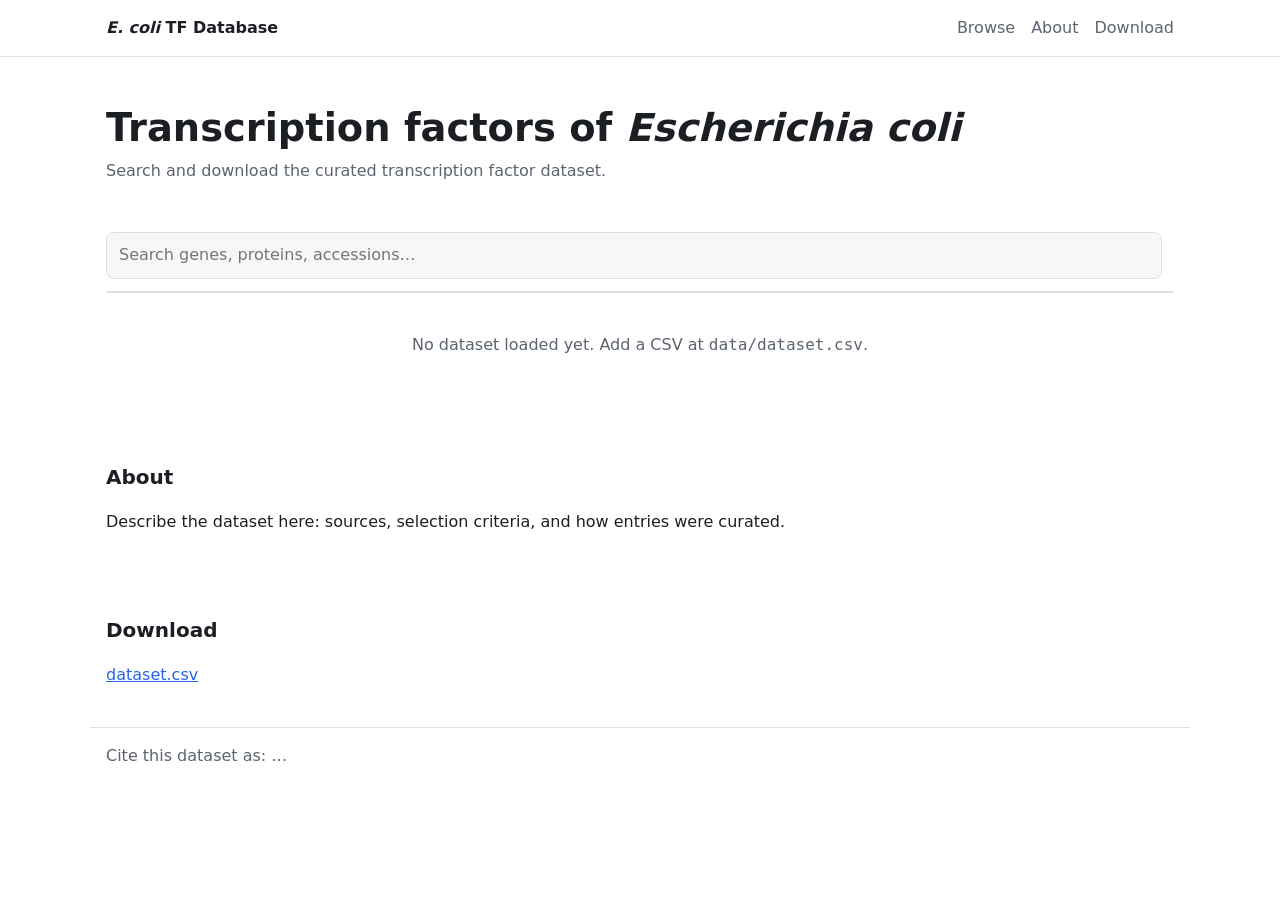
==== index.html @ 4fdb8283 "Making the github pages skeleton" ====
<!doctype html>
<html lang="en">
<head>
  <meta charset="utf-8">
  <meta name="viewport" content="width=device-width, initial-scale=1">
  <title>E. coli TF Database</title>
  <meta name="description" content="A browsable database of Escherichia coli transcription factors.">
  <link rel="stylesheet" href="assets/style.css">
</head>
<body>
  <header class="site-header">
    <div class="wrap">
      <a class="brand" href="./"><em>E. coli</em> TF Database</a>
      <nav>
        <a href="#browse">Browse</a>
        <a href="#about">About</a>
        <a href="#download">Download</a>
      </nav>
    </div>
  </header>

  <main class="wrap">
    <section class="hero">
      <h1>Transcription factors of <em>Escherichia coli</em></h1>
      <p>Search and download the curated transcription factor dataset.</p>
    </section>

    <section id="browse">
      <div class="toolbar">
        <input id="search" type="search" placeholder="Search genes, proteins, accessions…" aria-label="Search">
        <span id="count" class="muted"></span>
      </div>
      <div class="table-wrap">
        <table id="table">
          <thead></thead>
          <tbody></tbody>
        </table>
      </div>
      <p id="empty" class="empty" hidden>No dataset loaded yet. Add a CSV at <code>data/dataset.csv</code>.</p>
    </section>

    <section id="about">
      <h2>About</h2>
      <p>Describe the dataset here: sources, selection criteria, and how entries were curated.</p>
    </section>

    <section id="download">
      <h2>Download</h2>
      <p><a href="data/dataset.csv">dataset.csv</a></p>
    </section>
  </main>

  <footer class="wrap muted">
    <p>Cite this dataset as: …</p>
  </footer>

  <script src="assets/app.js"></script>
</body>
</html>
---- assets/style.css ----
:root {
  --bg: #ffffff;
  --surface: #f6f7f9;
  --text: #1b1f24;
  --muted: #5b6470;
  --border: #dde1e6;
  --accent: #2563eb;
}
@media (prefers-color-scheme: dark) {
  :root {
    --bg: #0f1216;
    --surface: #171b21;
    --text: #e6e8eb;
    --muted: #98a1ad;
    --border: #2a3039;
    --accent: #6ea0ff;
  }
}

* { box-sizing: border-box; }
body {
  margin: 0;
  background: var(--bg);
  color: var(--text);
  font: 16px/1.55 system-ui, -apple-system, "Segoe UI", sans-serif;
}
a { color: var(--accent); }
.wrap { max-width: 1100px; margin: 0 auto; padding: 0 16px; }
.muted { color: var(--muted); }

.site-header { border-bottom: 1px solid var(--border); }
.site-header .wrap { display: flex; align-items: center; justify-content: space-between; gap: 16px; height: 56px; }
.brand { font-weight: 600; color: var(--text); text-decoration: none; }
nav { display: flex; gap: 16px; }
nav a { color: var(--muted); text-decoration: none; }
nav a:hover { color: var(--text); }

.hero { padding: 48px 0 24px; }
.hero h1 { margin: 0 0 8px; font-size: clamp(1.6rem, 4vw, 2.4rem); line-height: 1.2; }
.hero p { margin: 0; color: var(--muted); }

section { padding: 24px 0; }
h2 { font-size: 1.25rem; }

.toolbar { display: flex; align-items: center; gap: 12px; margin-bottom: 12px; flex-wrap: wrap; }
#search {
  flex: 1 1 280px;
  padding: 10px 12px;
  font: inherit;
  color: var(--text);
  background: var(--surface);
  border: 1px solid var(--border);
  border-radius: 8px;
}

.table-wrap { overflow-x: auto; border: 1px solid var(--border); border-radius: 8px; }
table { width: 100%; border-collapse: collapse; font-size: 0.9rem; }
th, td { padding: 8px 12px; text-align: left; border-bottom: 1px solid var(--border); white-space: nowrap; }
th { position: sticky; top: 0; background: var(--surface); cursor: pointer; user-select: none; }
tbody tr:hover { background: var(--surface); }
.empty { padding: 24px; text-align: center; color: var(--muted); }

footer { padding: 32px 16px; border-top: 1px solid var(--border); margin-top: 32px; }
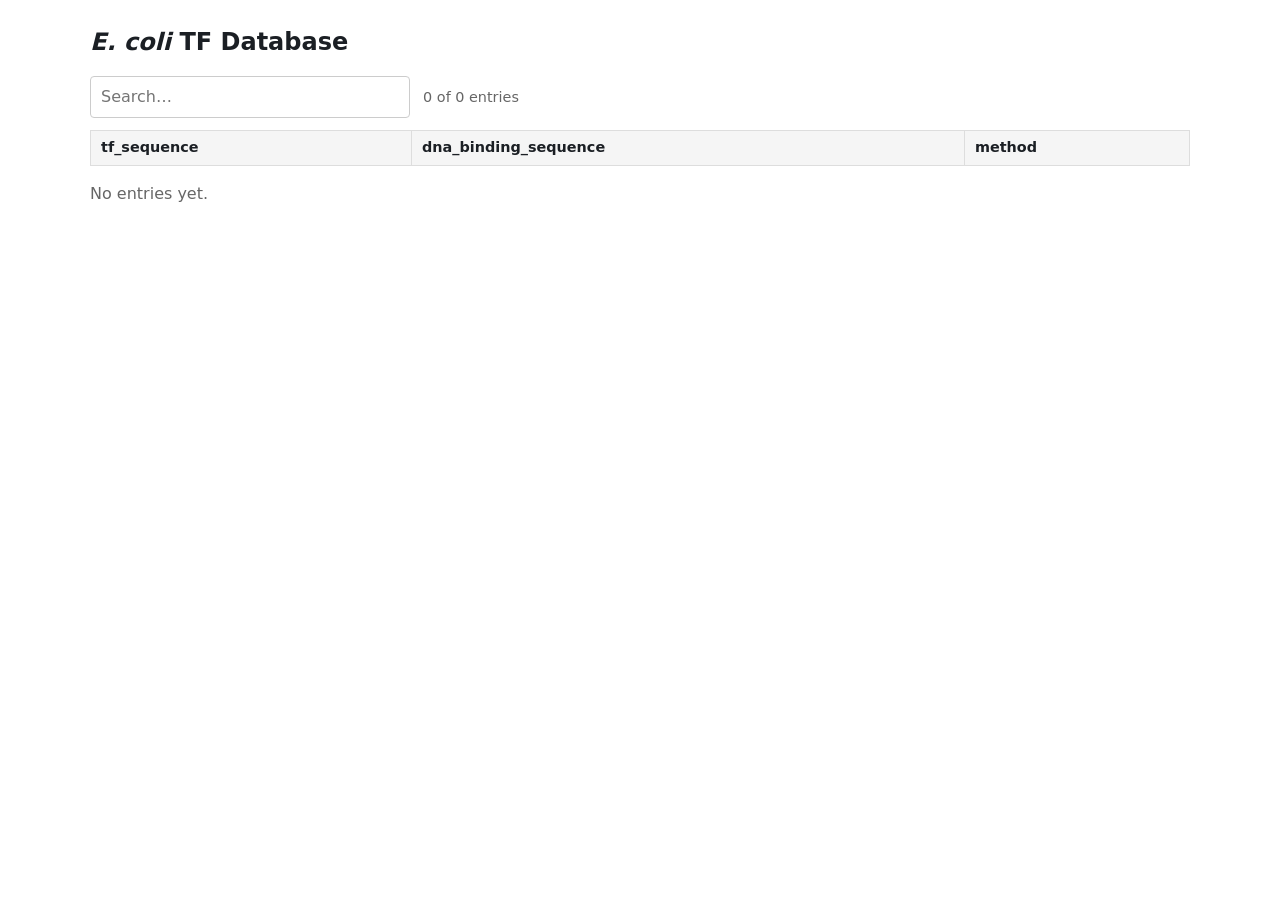
==== commit 612f2b0c: "Cleaning up, and making bare" ====
--- a/index.html
+++ b/index.html
@@ -4,56 +4,21 @@
   <meta charset="utf-8">
   <meta name="viewport" content="width=device-width, initial-scale=1">
   <title>E. coli TF Database</title>
-  <meta name="description" content="A browsable database of Escherichia coli transcription factors.">
   <link rel="stylesheet" href="assets/style.css">
 </head>
 <body>
-  <header class="site-header">
-    <div class="wrap">
-      <a class="brand" href="./"><em>E. coli</em> TF Database</a>
-      <nav>
-        <a href="#browse">Browse</a>
-        <a href="#about">About</a>
-        <a href="#download">Download</a>
-      </nav>
+  <main>
+    <h1><em>E. coli</em> TF Database</h1>
+    <input id="search" type="search" placeholder="Search…" aria-label="Search">
+    <span id="count"></span>
+    <div class="table-wrap">
+      <table id="table">
+        <thead></thead>
+        <tbody></tbody>
+      </table>
     </div>
-  </header>
-
-  <main class="wrap">
-    <section class="hero">
-      <h1>Transcription factors of <em>Escherichia coli</em></h1>
-      <p>Search and download the curated transcription factor dataset.</p>
-    </section>
-
-    <section id="browse">
-      <div class="toolbar">
-        <input id="search" type="search" placeholder="Search genes, proteins, accessions…" aria-label="Search">
-        <span id="count" class="muted"></span>
-      </div>
-      <div class="table-wrap">
-        <table id="table">
-          <thead></thead>
-          <tbody></tbody>
-        </table>
-      </div>
-      <p id="empty" class="empty" hidden>No dataset loaded yet. Add a CSV at <code>data/dataset.csv</code>.</p>
-    </section>
-
-    <section id="about">
-      <h2>About</h2>
-      <p>Describe the dataset here: sources, selection criteria, and how entries were curated.</p>
-    </section>
-
-    <section id="download">
-      <h2>Download</h2>
-      <p><a href="data/dataset.csv">dataset.csv</a></p>
-    </section>
+    <p id="empty" hidden>No entries yet.</p>
   </main>
-
-  <footer class="wrap muted">
-    <p>Cite this dataset as: …</p>
-  </footer>
-
   <script src="assets/app.js"></script>
 </body>
 </html>
--- a/assets/style.css
+++ b/assets/style.css
@@ -1,63 +1,17 @@
-:root {
-  --bg: #ffffff;
-  --surface: #f6f7f9;
-  --text: #1b1f24;
-  --muted: #5b6470;
-  --border: #dde1e6;
-  --accent: #2563eb;
-}
-@media (prefers-color-scheme: dark) {
-  :root {
-    --bg: #0f1216;
-    --surface: #171b21;
-    --text: #e6e8eb;
-    --muted: #98a1ad;
-    --border: #2a3039;
-    --accent: #6ea0ff;
-  }
-}
-
-* { box-sizing: border-box; }
 body {
   margin: 0;
-  background: var(--bg);
-  color: var(--text);
-  font: 16px/1.55 system-ui, -apple-system, "Segoe UI", sans-serif;
+  background: #fff;
+  color: #1b1f24;
+  font: 16px/1.5 system-ui, -apple-system, "Segoe UI", sans-serif;
 }
-a { color: var(--accent); }
-.wrap { max-width: 1100px; margin: 0 auto; padding: 0 16px; }
-.muted { color: var(--muted); }
+main { max-width: 1100px; margin: 0 auto; padding: 24px 16px; }
+h1 { font-size: 1.5rem; margin: 0 0 16px; }
 
-.site-header { border-bottom: 1px solid var(--border); }
-.site-header .wrap { display: flex; align-items: center; justify-content: space-between; gap: 16px; height: 56px; }
-.brand { font-weight: 600; color: var(--text); text-decoration: none; }
-nav { display: flex; gap: 16px; }
-nav a { color: var(--muted); text-decoration: none; }
-nav a:hover { color: var(--text); }
+#search { padding: 8px 10px; font: inherit; border: 1px solid #ccc; border-radius: 4px; width: 100%; max-width: 320px; box-sizing: border-box; }
+#count { margin-left: 8px; color: #666; font-size: 0.9rem; }
 
-.hero { padding: 48px 0 24px; }
-.hero h1 { margin: 0 0 8px; font-size: clamp(1.6rem, 4vw, 2.4rem); line-height: 1.2; }
-.hero p { margin: 0; color: var(--muted); }
-
-section { padding: 24px 0; }
-h2 { font-size: 1.25rem; }
-
-.toolbar { display: flex; align-items: center; gap: 12px; margin-bottom: 12px; flex-wrap: wrap; }
-#search {
-  flex: 1 1 280px;
-  padding: 10px 12px;
-  font: inherit;
-  color: var(--text);
-  background: var(--surface);
-  border: 1px solid var(--border);
-  border-radius: 8px;
-}
-
-.table-wrap { overflow-x: auto; border: 1px solid var(--border); border-radius: 8px; }
+.table-wrap { overflow-x: auto; margin-top: 12px; }
 table { width: 100%; border-collapse: collapse; font-size: 0.9rem; }
-th, td { padding: 8px 12px; text-align: left; border-bottom: 1px solid var(--border); white-space: nowrap; }
-th { position: sticky; top: 0; background: var(--surface); cursor: pointer; user-select: none; }
-tbody tr:hover { background: var(--surface); }
-.empty { padding: 24px; text-align: center; color: var(--muted); }
-
-footer { padding: 32px 16px; border-top: 1px solid var(--border); margin-top: 32px; }
+th, td { padding: 6px 10px; text-align: left; border: 1px solid #ddd; white-space: nowrap; }
+th { background: #f5f5f5; cursor: pointer; user-select: none; }
+#empty { color: #666; }
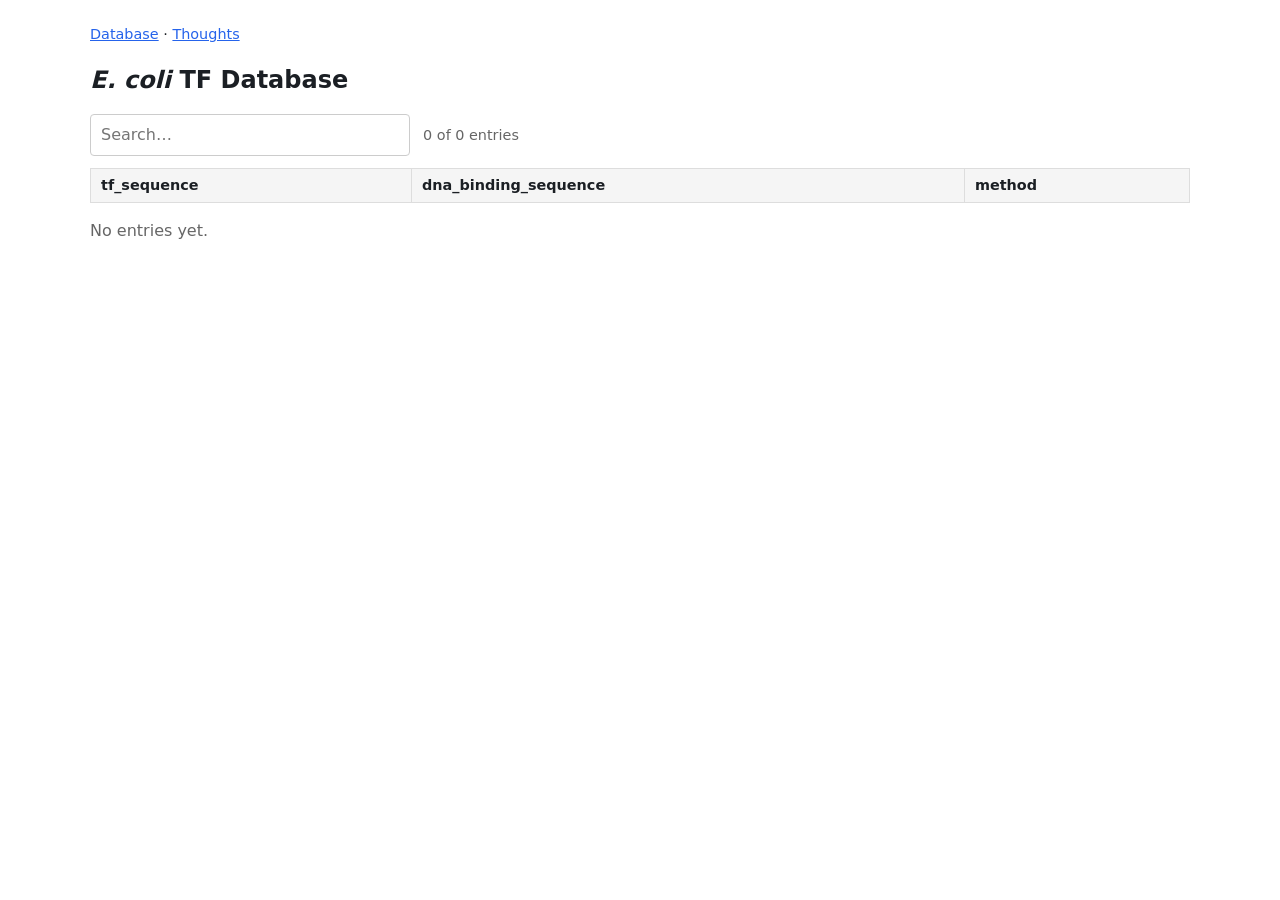
==== commit ff42a5fb: "adding refs and database links" ====
--- a/index.html
+++ b/index.html
@@ -8,6 +8,7 @@
 </head>
 <body>
   <main>
+    <p class="nav"><a href="./">Database</a> · <a href="thoughts.html">Thoughts</a></p>
     <h1><em>E. coli</em> TF Database</h1>
     <input id="search" type="search" placeholder="Search…" aria-label="Search">
     <span id="count"></span>
--- a/assets/style.css
+++ b/assets/style.css
@@ -15,3 +15,8 @@
 th, td { padding: 6px 10px; text-align: left; border: 1px solid #ddd; white-space: nowrap; }
 th { background: #f5f5f5; cursor: pointer; user-select: none; }
 #empty { color: #666; }
+
+.nav { font-size: 0.9rem; margin: 0 0 16px; }
+.nav a { color: #2563eb; }
+.notebook { max-width: 720px; }
+.notebook h2 { font-size: 1rem; color: #666; font-weight: 600; border-top: 1px solid #ddd; padding-top: 12px; margin: 24px 0 8px; }
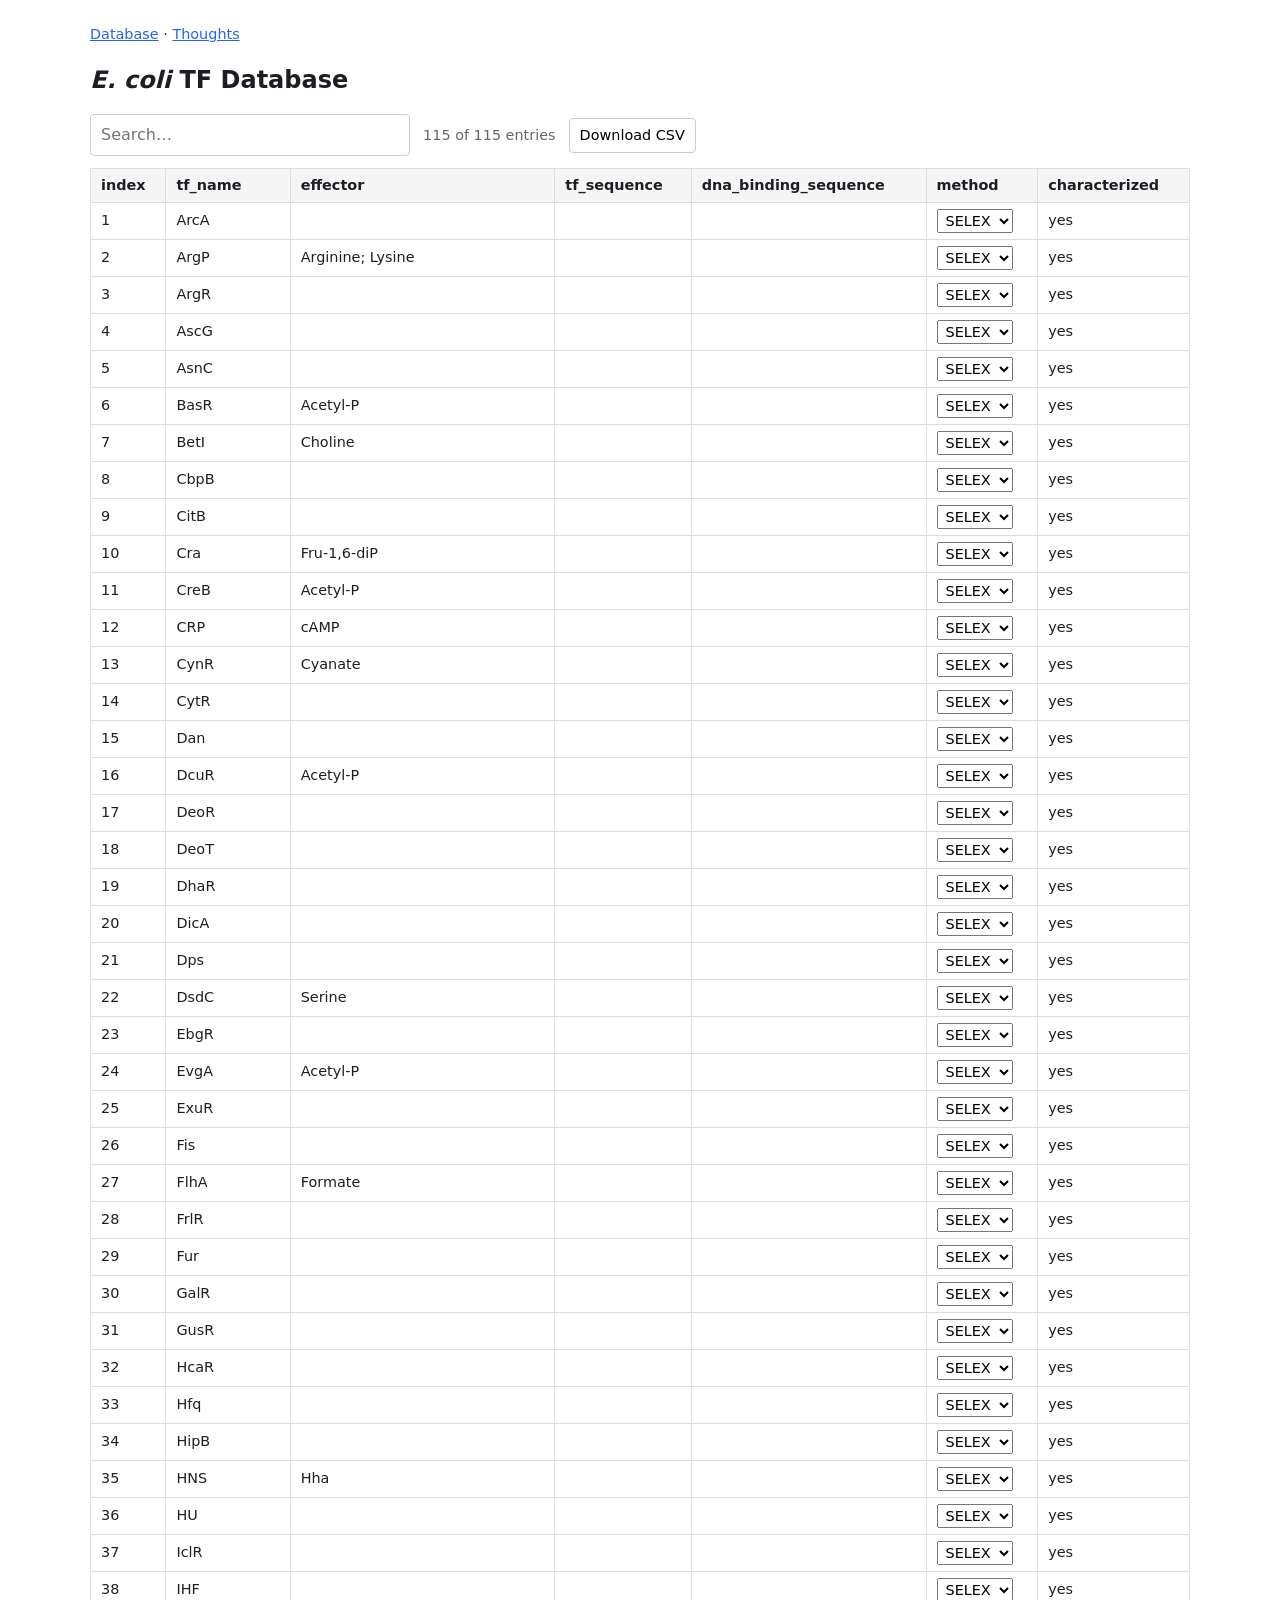
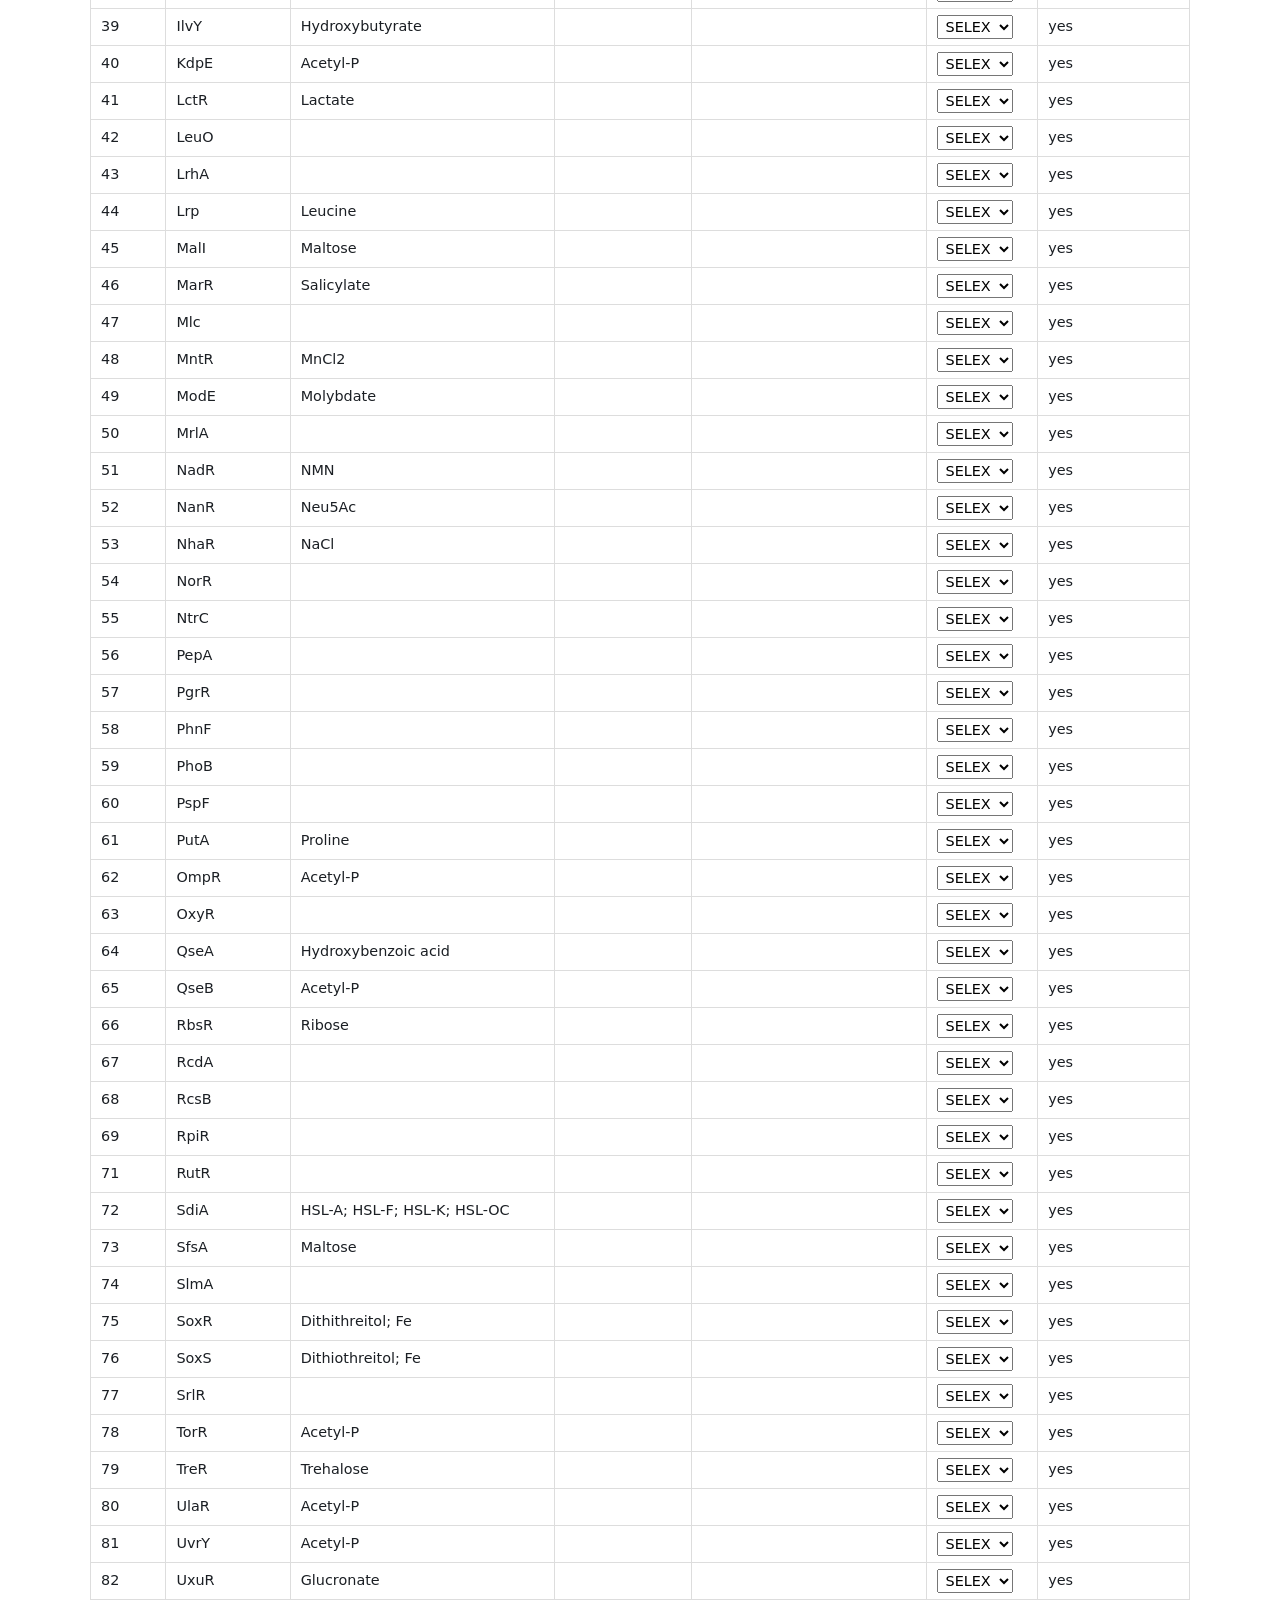
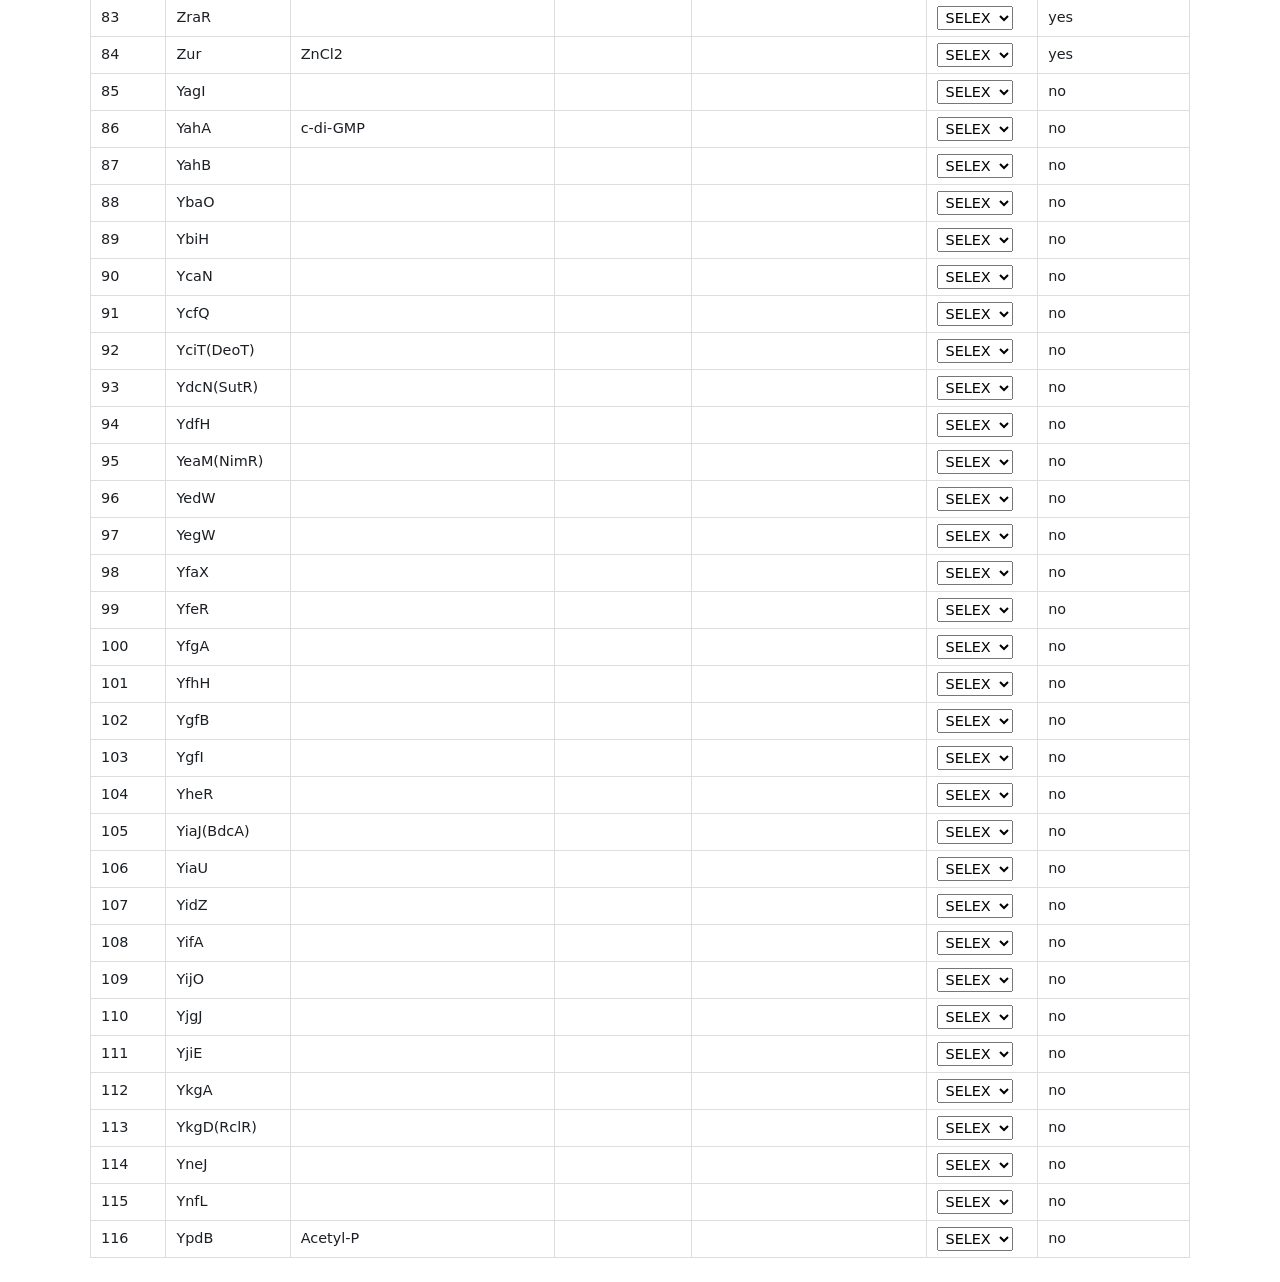
==== commit 1de4247f: "fixing redunancy with TEC database" ====
--- a/index.html
+++ b/index.html
@@ -12,6 +12,7 @@
     <h1><em>E. coli</em> TF Database</h1>
     <input id="search" type="search" placeholder="Search…" aria-label="Search">
     <span id="count"></span>
+    <button id="download" type="button">Download CSV</button>
     <div class="table-wrap">
       <table id="table">
         <thead></thead>
--- a/assets/style.css
+++ b/assets/style.css
@@ -20,3 +20,6 @@
 .nav a { color: #2563eb; }
 .notebook { max-width: 720px; }
 .notebook h2 { font-size: 1rem; color: #666; font-weight: 600; border-top: 1px solid #ddd; padding-top: 12px; margin: 24px 0 8px; }
+
+#download { margin-left: 8px; padding: 6px 10px; font: inherit; font-size: 0.9rem; background: #fff; border: 1px solid #ccc; border-radius: 4px; cursor: pointer; }
+td select { font: inherit; padding: 2px 4px; }
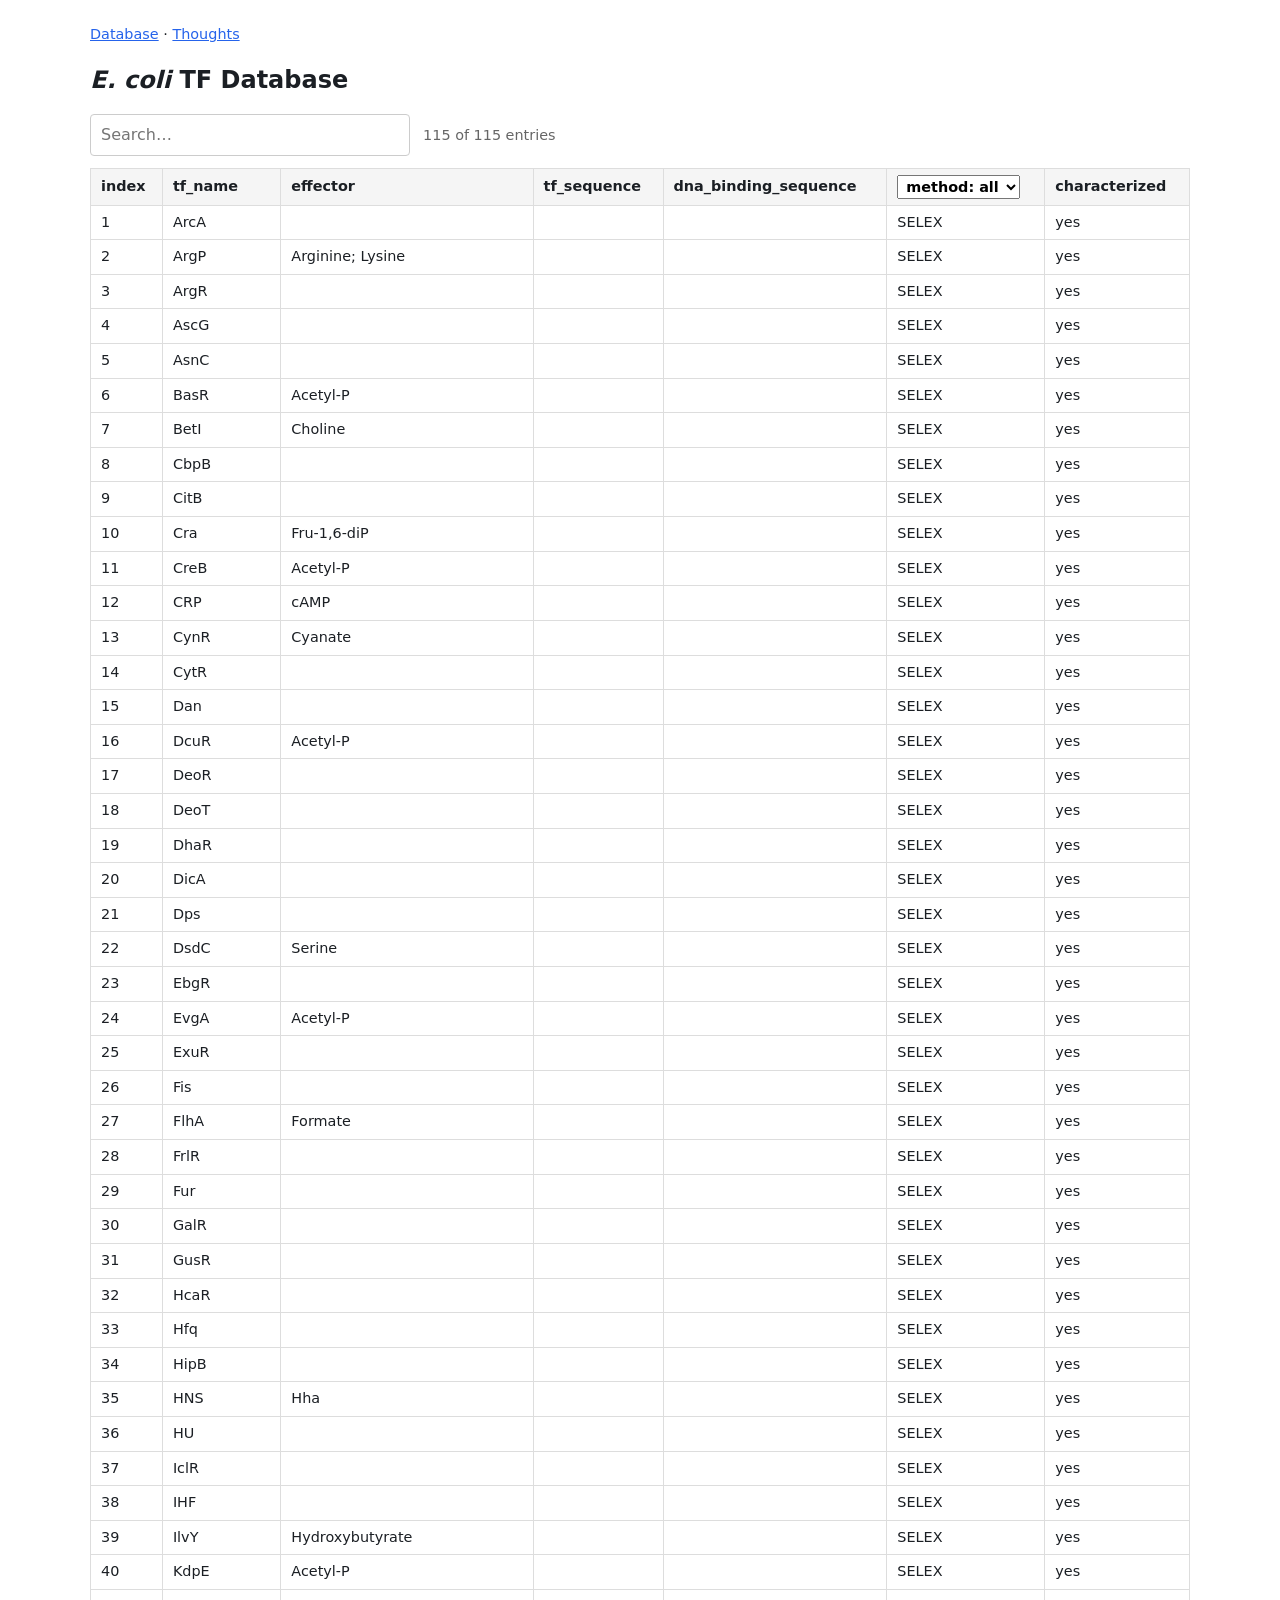
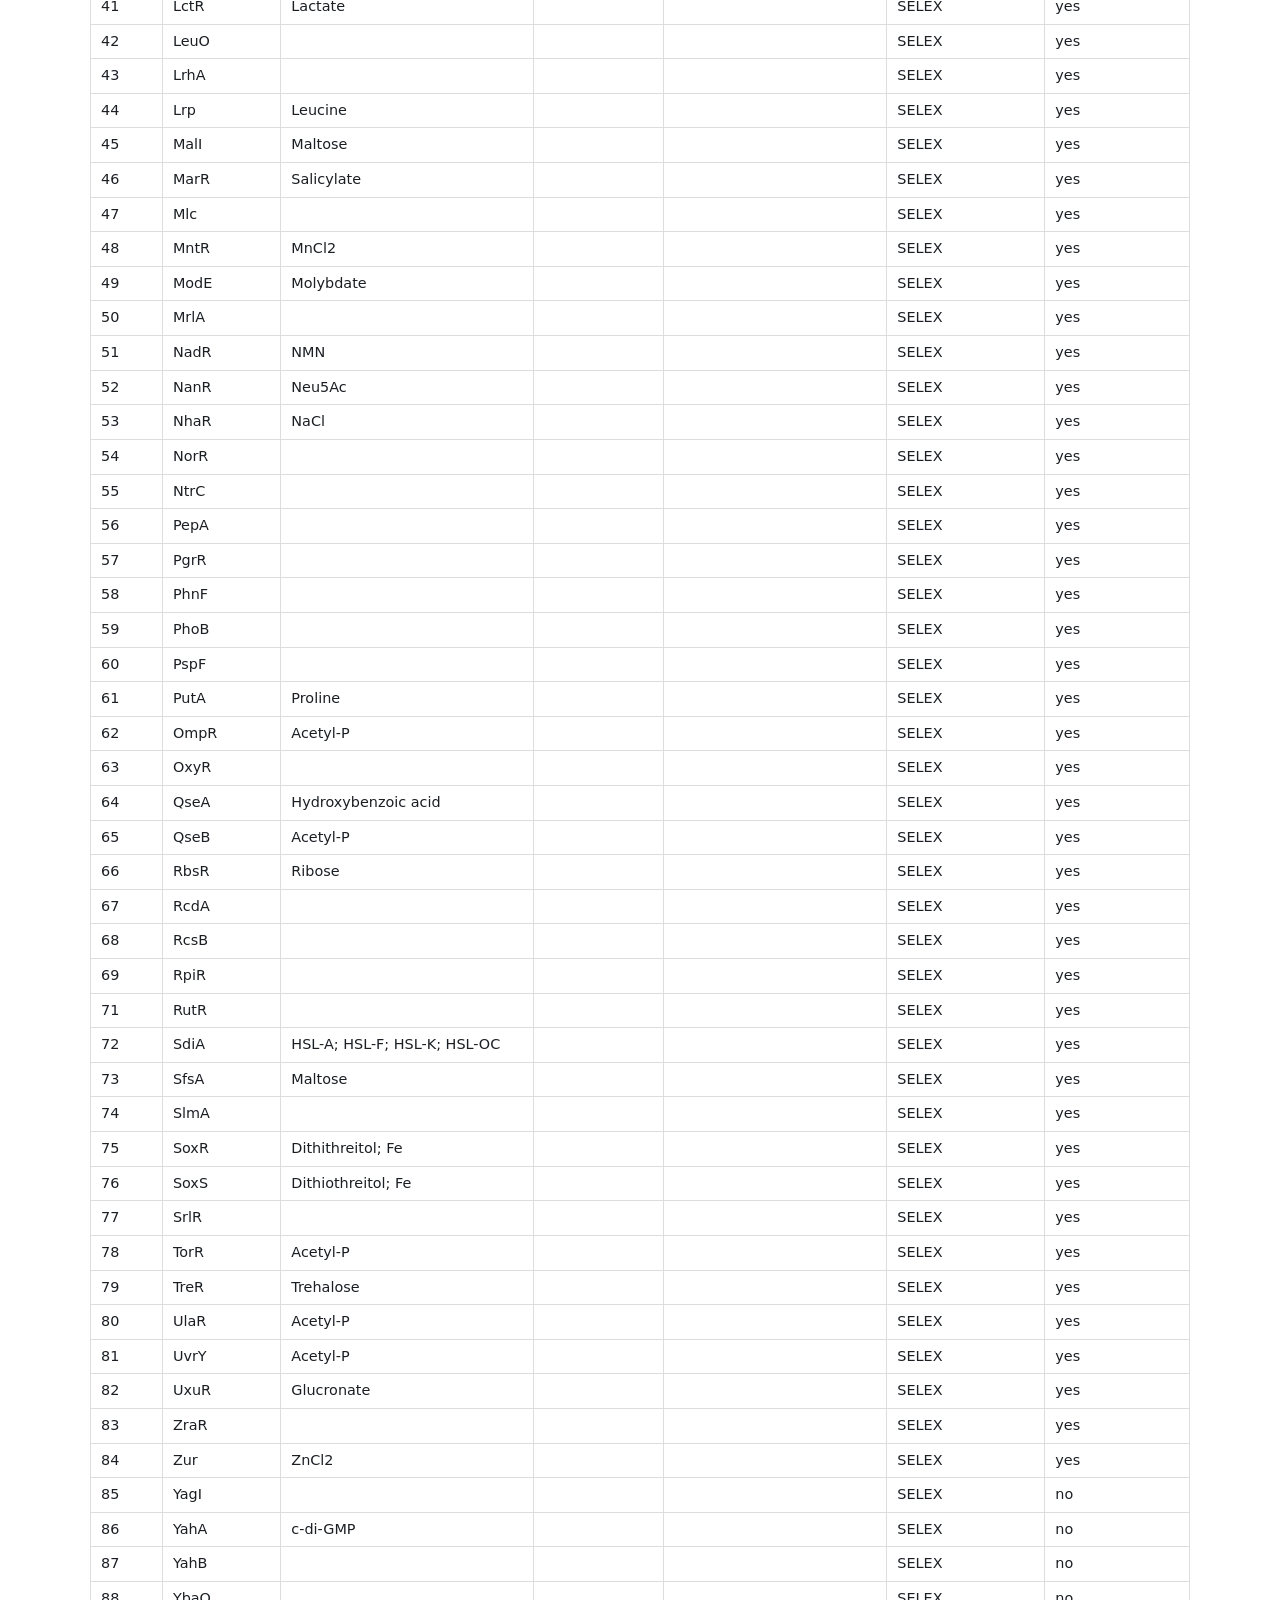
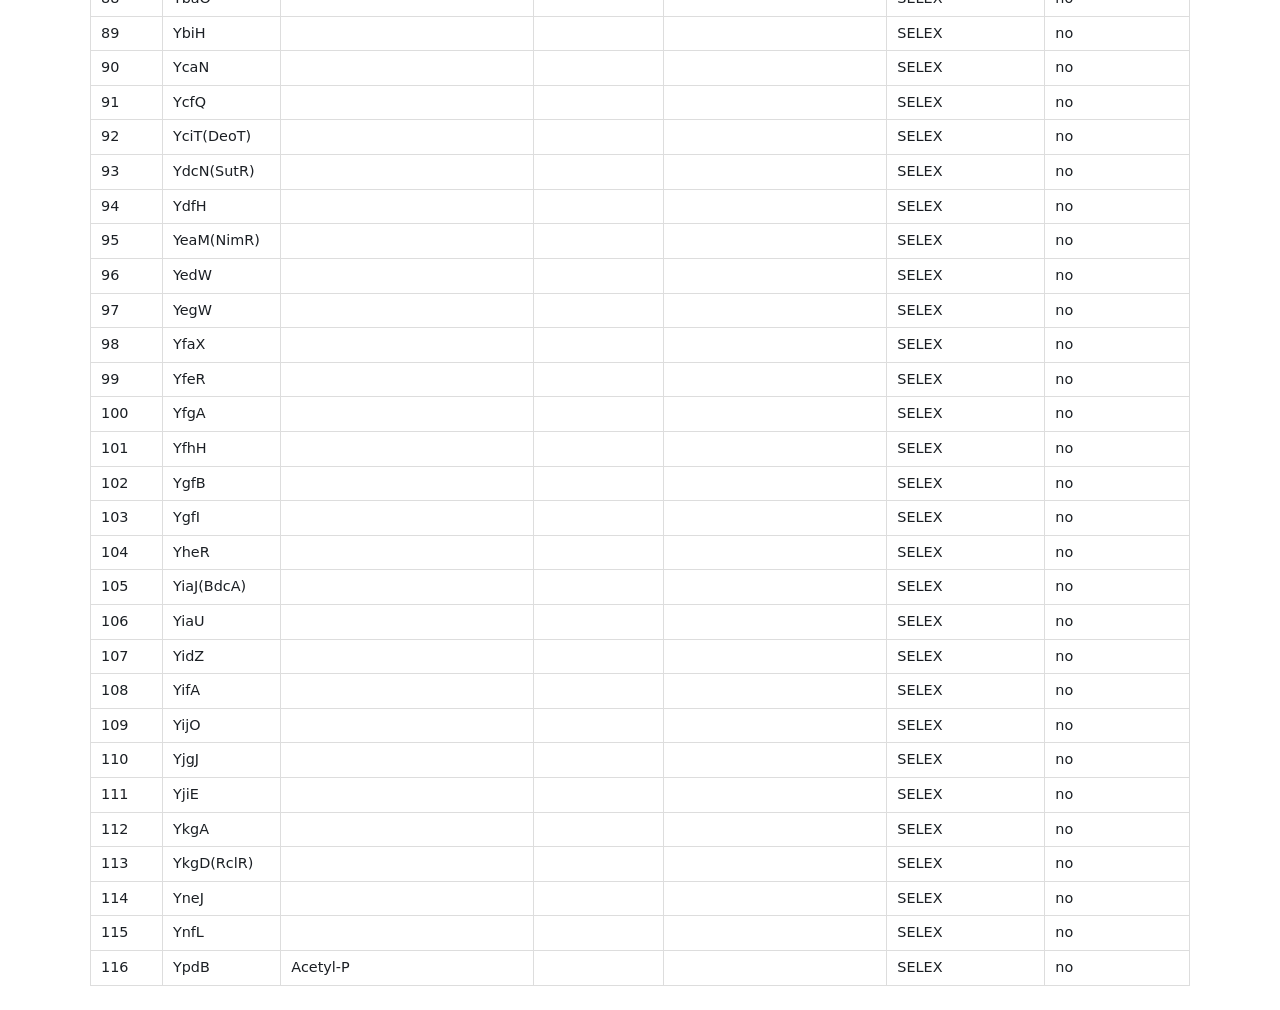
==== commit f45df895: "fixing the drop down menu" ====
--- a/index.html
+++ b/index.html
@@ -12,7 +12,6 @@
     <h1><em>E. coli</em> TF Database</h1>
     <input id="search" type="search" placeholder="Search…" aria-label="Search">
     <span id="count"></span>
-    <button id="download" type="button">Download CSV</button>
     <div class="table-wrap">
       <table id="table">
         <thead></thead>
--- a/assets/style.css
+++ b/assets/style.css
@@ -21,5 +21,4 @@
 .notebook { max-width: 720px; }
 .notebook h2 { font-size: 1rem; color: #666; font-weight: 600; border-top: 1px solid #ddd; padding-top: 12px; margin: 24px 0 8px; }
 
-#download { margin-left: 8px; padding: 6px 10px; font: inherit; font-size: 0.9rem; background: #fff; border: 1px solid #ccc; border-radius: 4px; cursor: pointer; }
-td select { font: inherit; padding: 2px 4px; }
+th select { font: inherit; font-weight: 600; padding: 2px 4px; }
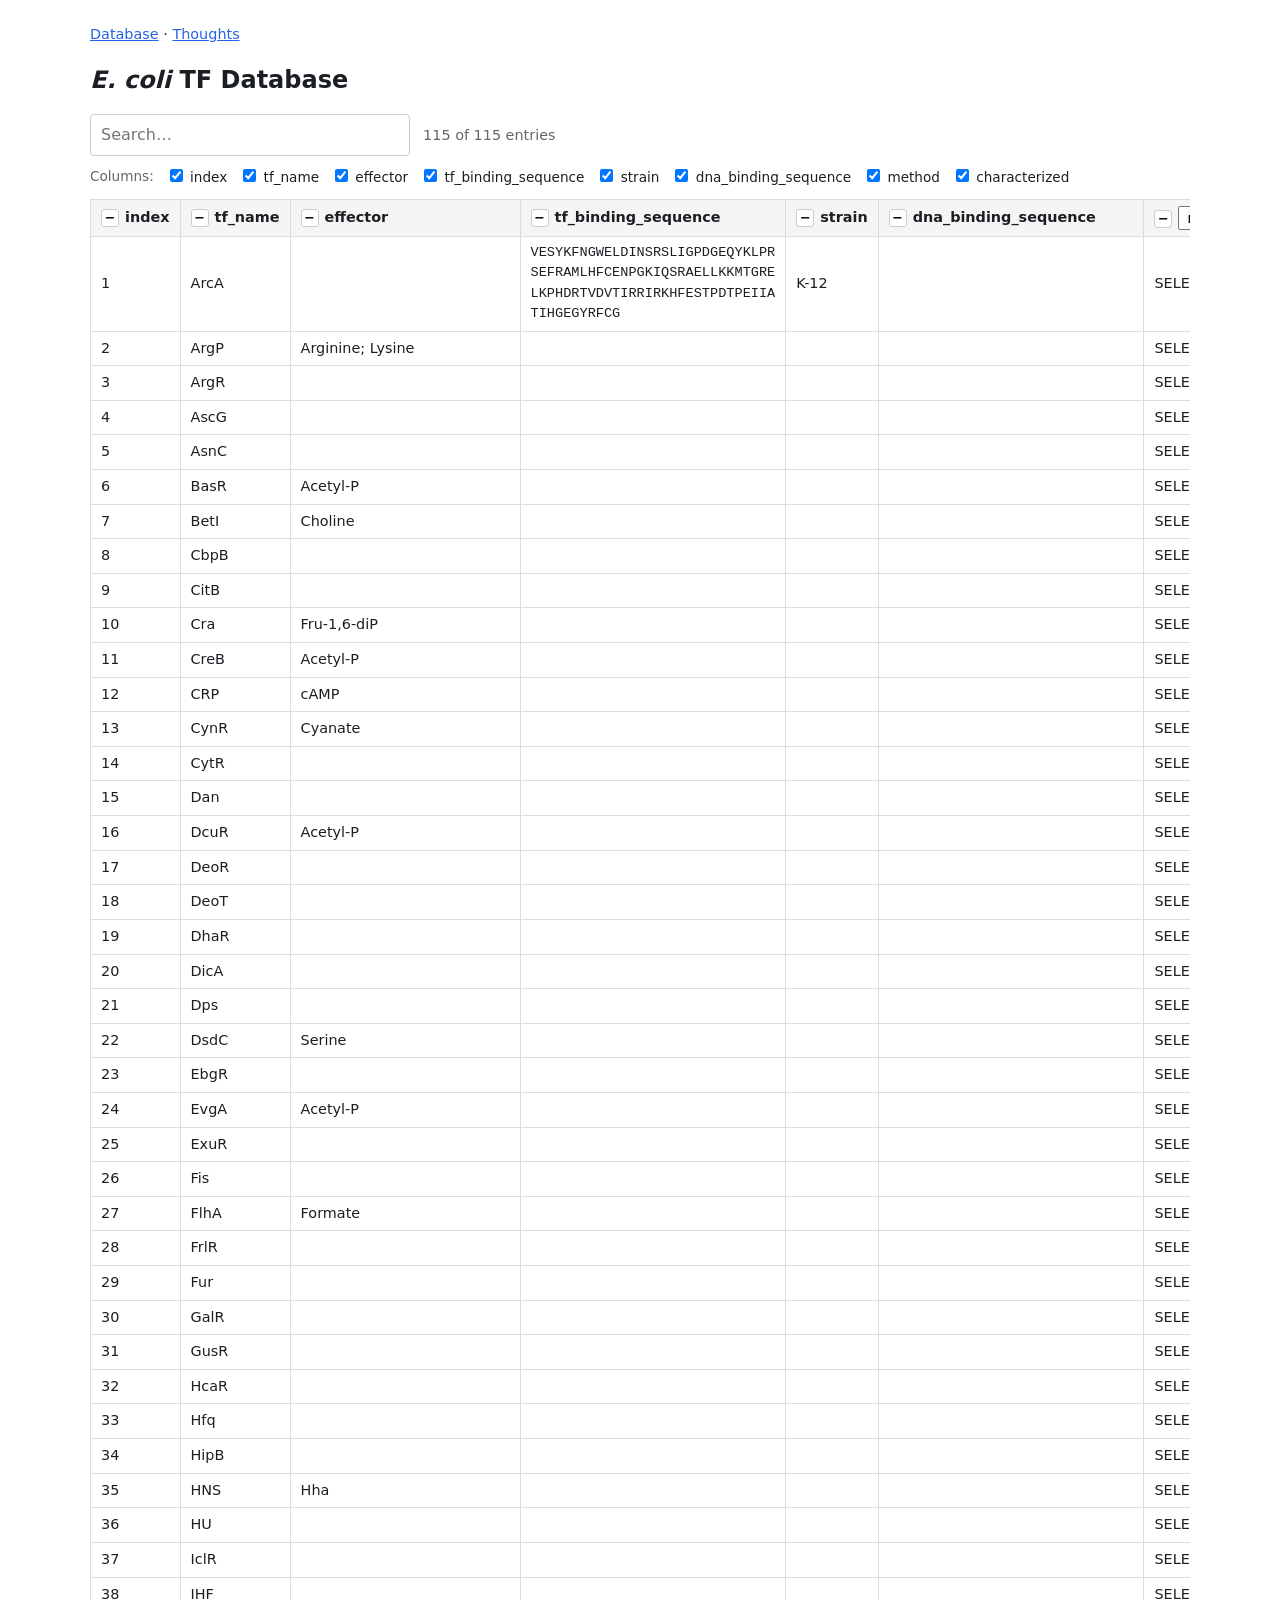
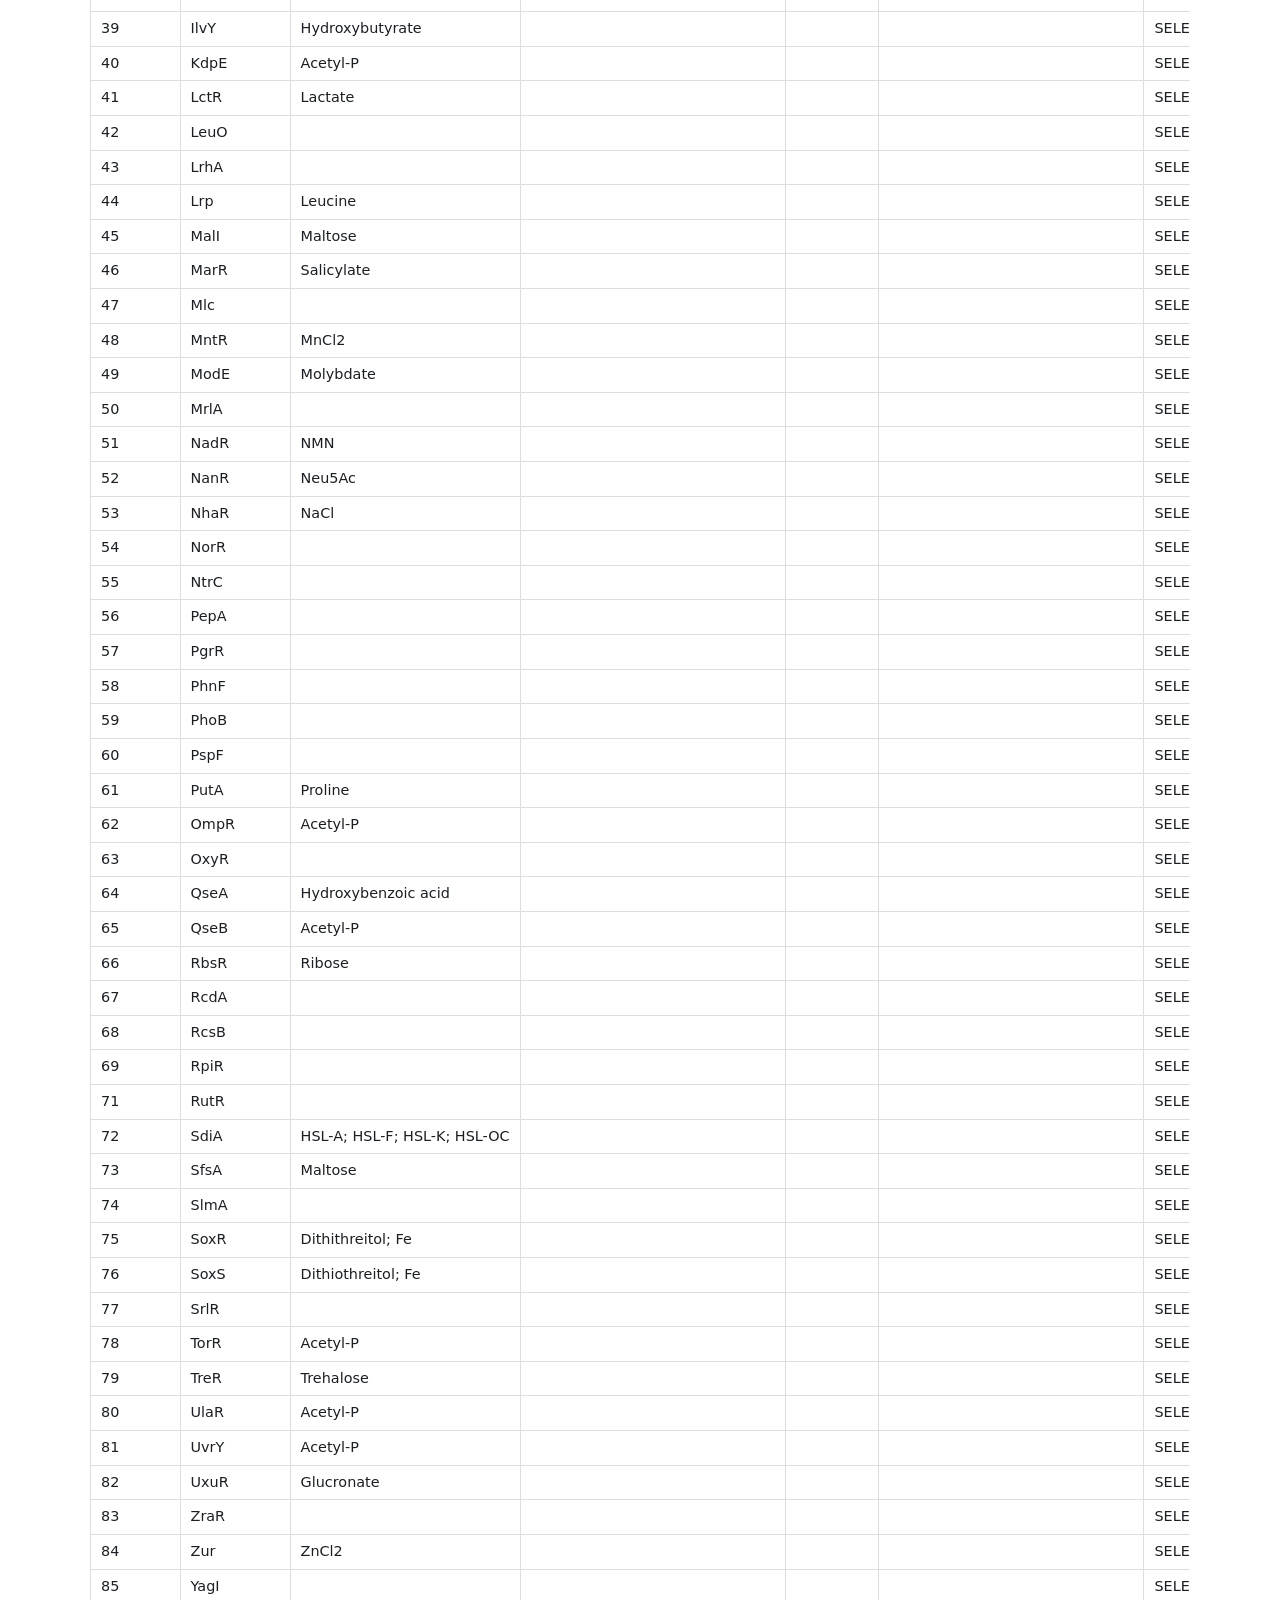
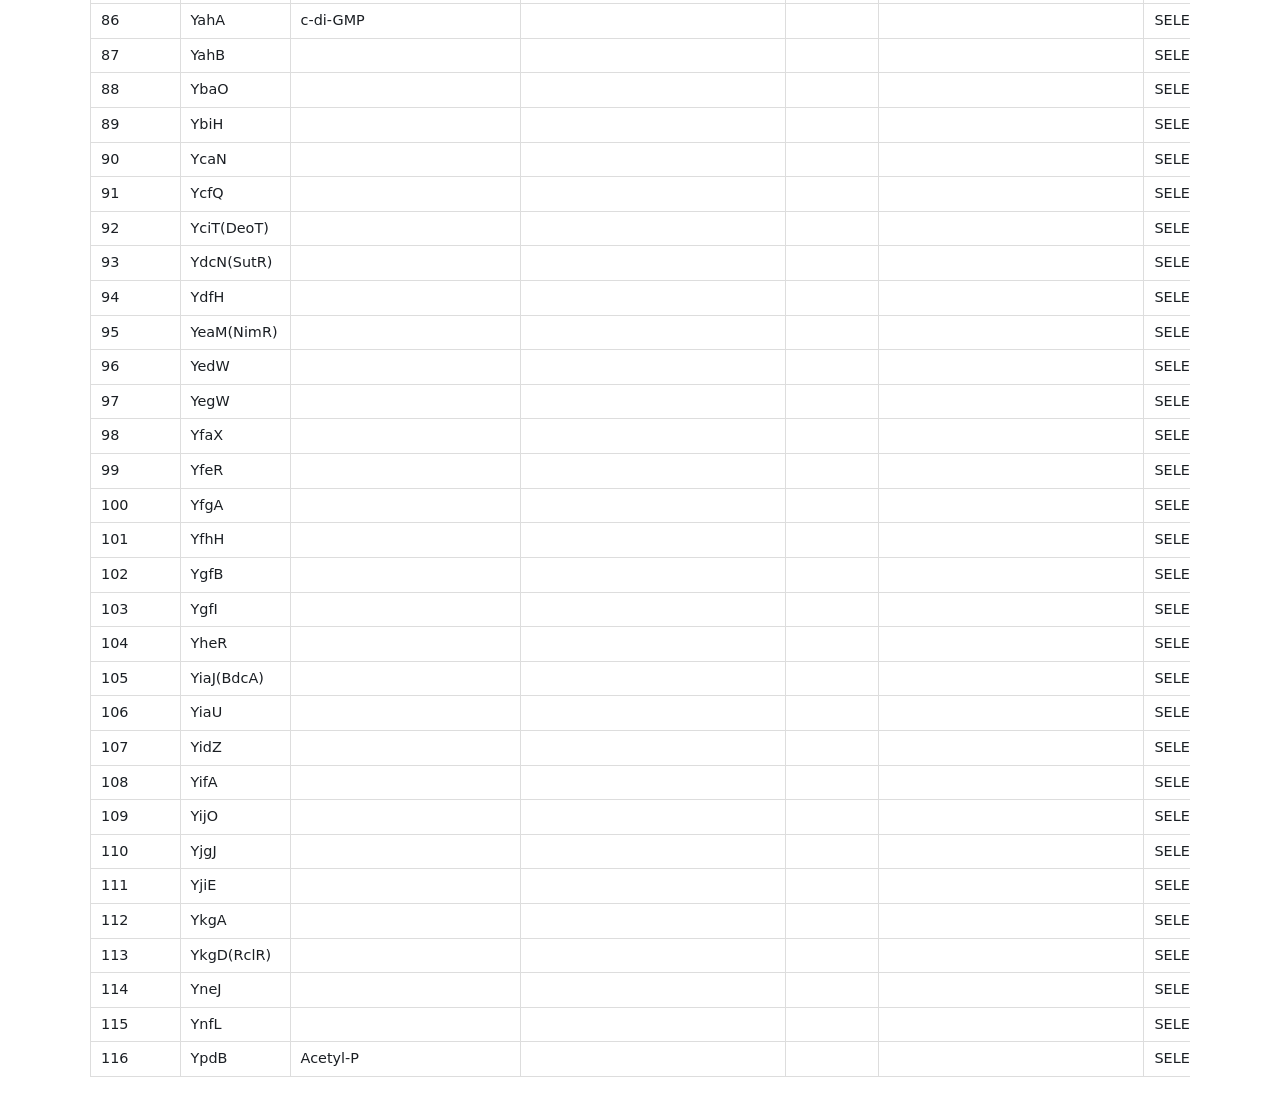
==== commit 49844406: "hide / compress columns and fixing the sequence layout" ====
--- a/index.html
+++ b/index.html
@@ -12,6 +12,7 @@
     <h1><em>E. coli</em> TF Database</h1>
     <input id="search" type="search" placeholder="Search…" aria-label="Search">
     <span id="count"></span>
+    <div id="columns"></div>
     <div class="table-wrap">
       <table id="table">
         <thead></thead>
--- a/assets/style.css
+++ b/assets/style.css
@@ -22,3 +22,9 @@
 .notebook h2 { font-size: 1rem; color: #666; font-weight: 600; border-top: 1px solid #ddd; padding-top: 12px; margin: 24px 0 8px; }
 
 th select { font: inherit; font-weight: 600; padding: 2px 4px; }
+td.seq { white-space: normal; word-break: break-all; font-family: ui-monospace, Menlo, monospace; font-size: 0.85rem; min-width: 30ch; max-width: 60ch; vertical-align: top; }
+
+#columns { margin-top: 10px; font-size: 0.85rem; color: #666; display: flex; flex-wrap: wrap; gap: 4px 12px; }
+#columns label { color: #1b1f24; white-space: nowrap; cursor: pointer; }
+th .compress { font: inherit; font-size: 0.8rem; line-height: 1; width: 18px; height: 18px; padding: 0; margin-right: 6px; border: 1px solid #ccc; border-radius: 3px; background: #fff; cursor: pointer; vertical-align: middle; }
+th.compressed, td.compressed { max-width: 6ch; overflow: hidden; text-overflow: ellipsis; white-space: nowrap; }
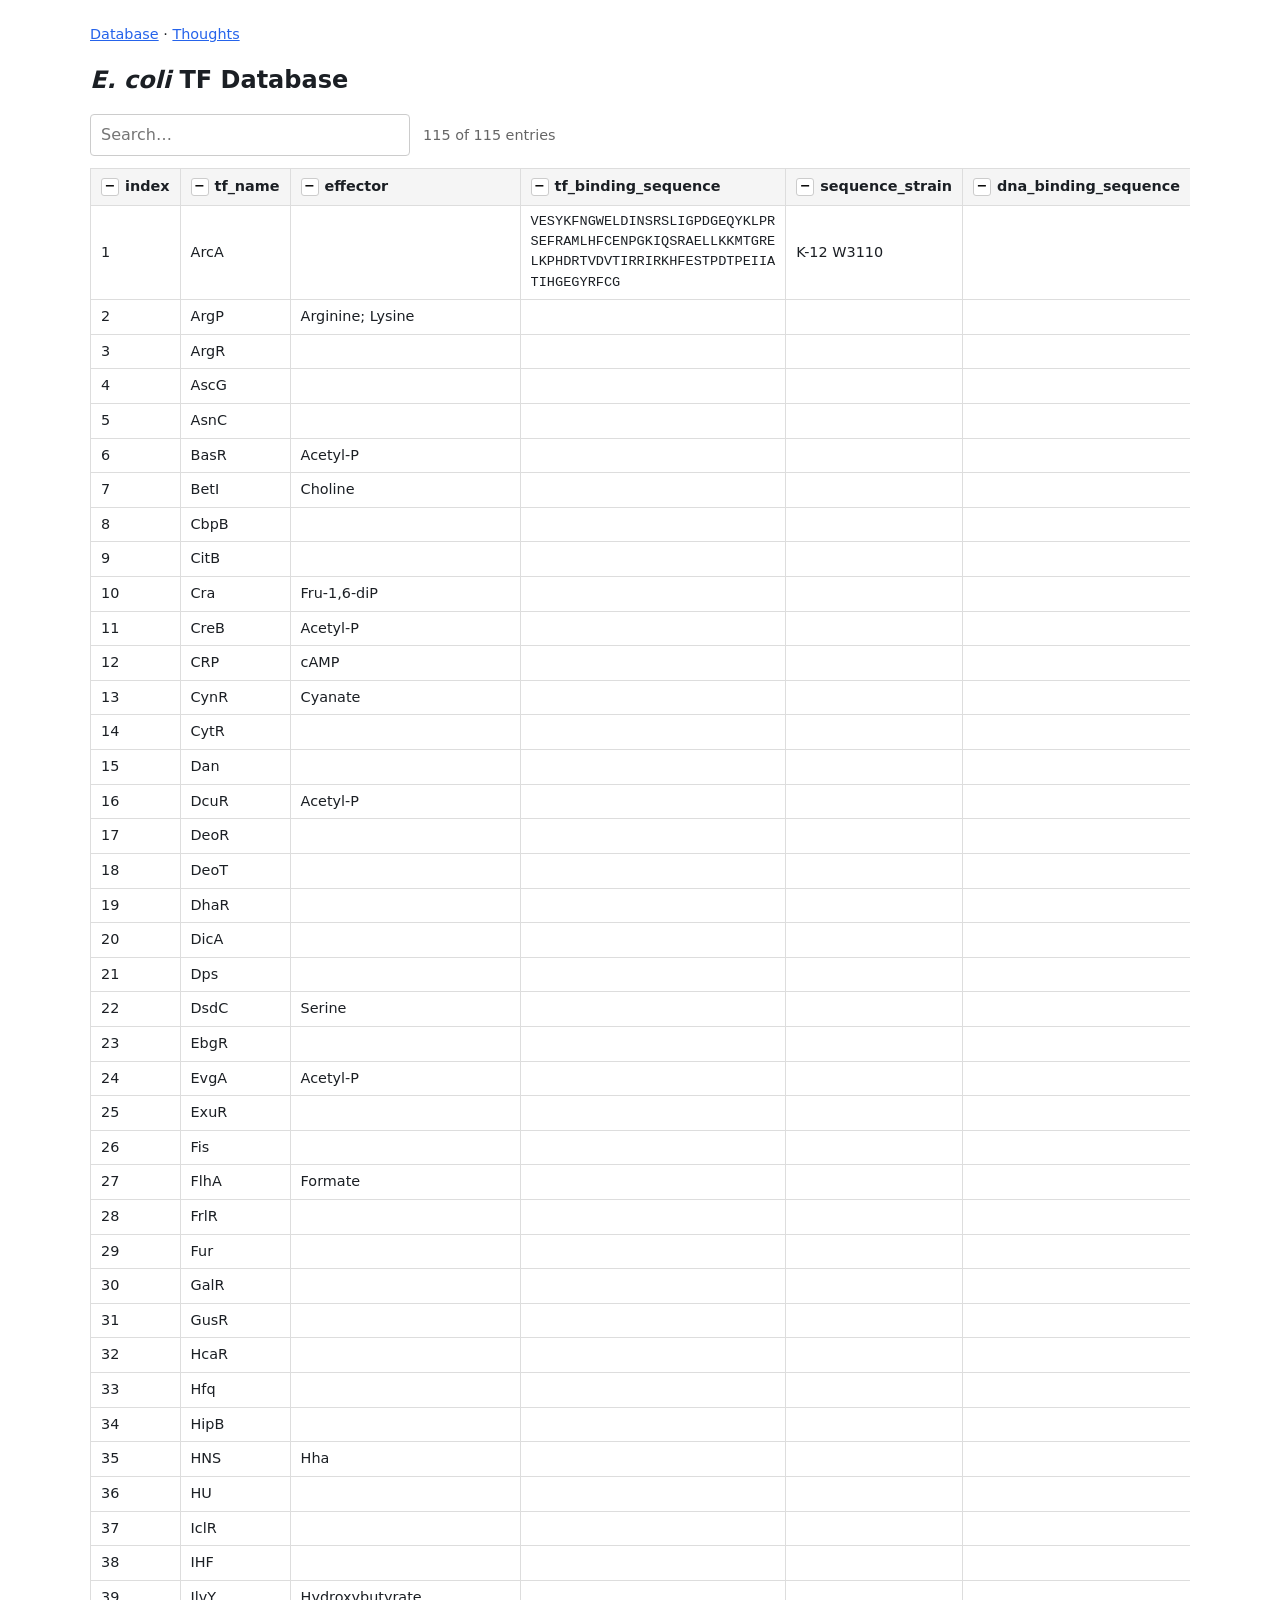
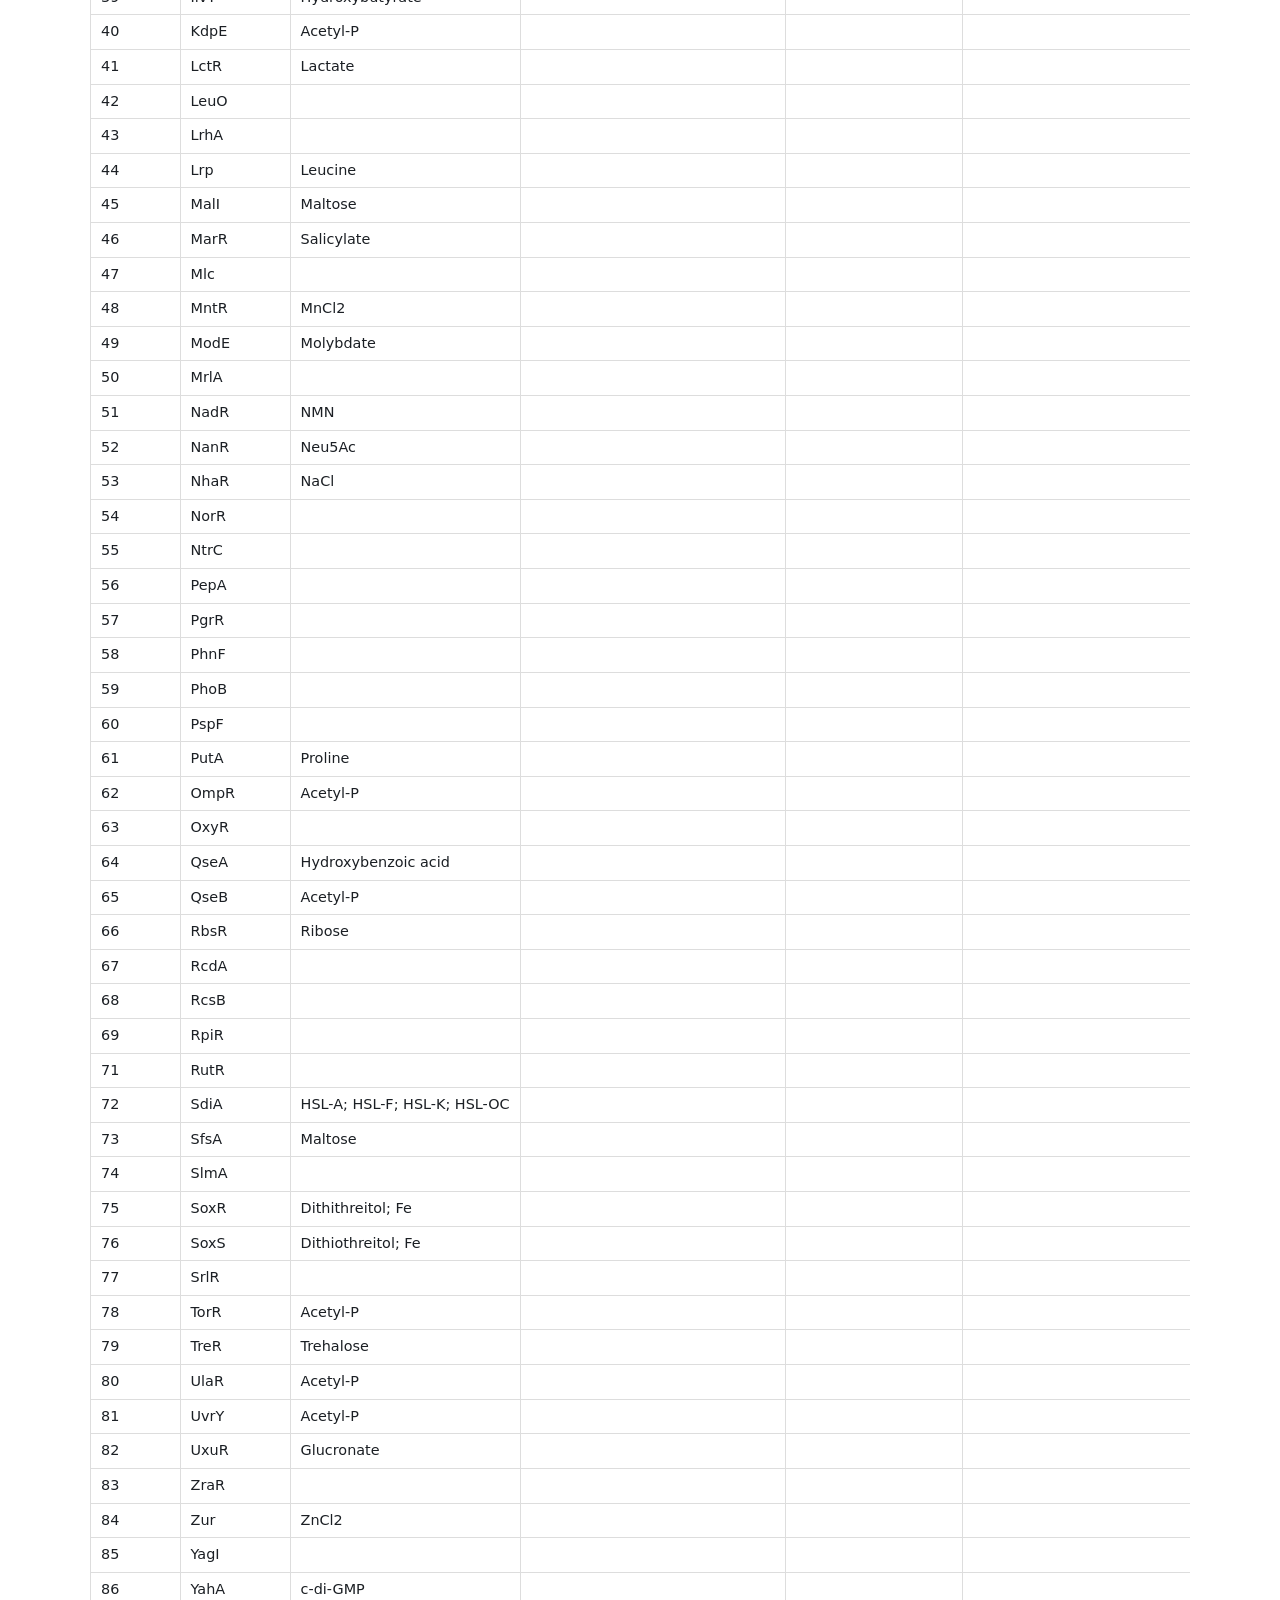
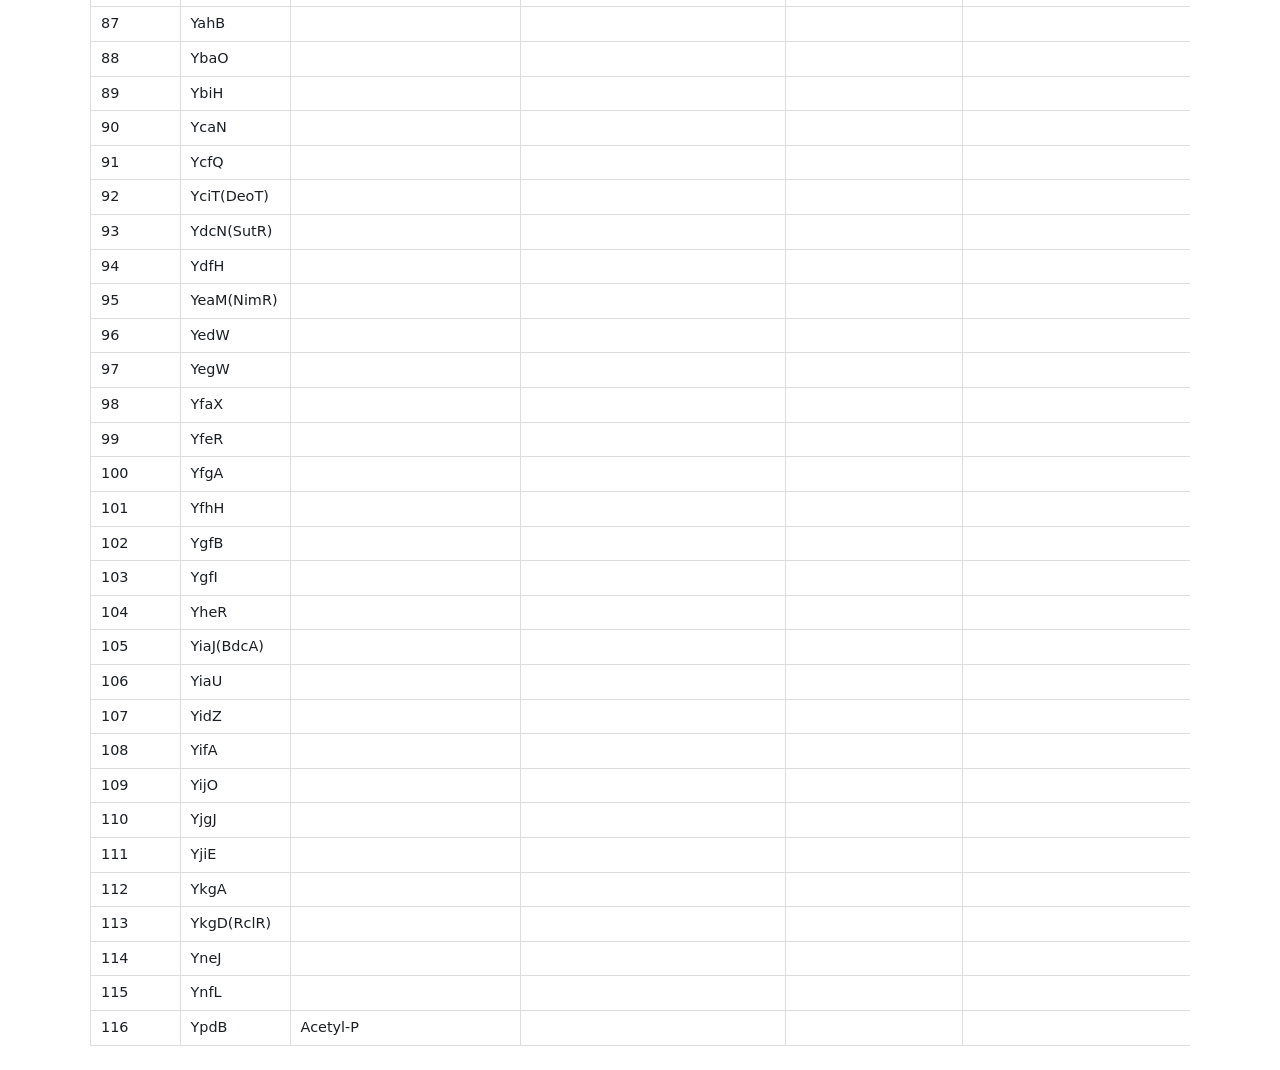
==== commit 4cb2475c: "fixing the column properties" ====
--- a/index.html
+++ b/index.html
@@ -12,7 +12,6 @@
     <h1><em>E. coli</em> TF Database</h1>
     <input id="search" type="search" placeholder="Search…" aria-label="Search">
     <span id="count"></span>
-    <div id="columns"></div>
     <div class="table-wrap">
       <table id="table">
         <thead></thead>
--- a/assets/style.css
+++ b/assets/style.css
@@ -13,7 +13,7 @@
 .table-wrap { overflow-x: auto; margin-top: 12px; }
 table { width: 100%; border-collapse: collapse; font-size: 0.9rem; }
 th, td { padding: 6px 10px; text-align: left; border: 1px solid #ddd; white-space: nowrap; }
-th { background: #f5f5f5; cursor: pointer; user-select: none; }
+th { background: #f5f5f5; }
 #empty { color: #666; }
 
 .nav { font-size: 0.9rem; margin: 0 0 16px; }
@@ -24,7 +24,5 @@
 th select { font: inherit; font-weight: 600; padding: 2px 4px; }
 td.seq { white-space: normal; word-break: break-all; font-family: ui-monospace, Menlo, monospace; font-size: 0.85rem; min-width: 30ch; max-width: 60ch; vertical-align: top; }
 
-#columns { margin-top: 10px; font-size: 0.85rem; color: #666; display: flex; flex-wrap: wrap; gap: 4px 12px; }
-#columns label { color: #1b1f24; white-space: nowrap; cursor: pointer; }
 th .compress { font: inherit; font-size: 0.8rem; line-height: 1; width: 18px; height: 18px; padding: 0; margin-right: 6px; border: 1px solid #ccc; border-radius: 3px; background: #fff; cursor: pointer; vertical-align: middle; }
 th.compressed, td.compressed { max-width: 6ch; overflow: hidden; text-overflow: ellipsis; white-space: nowrap; }
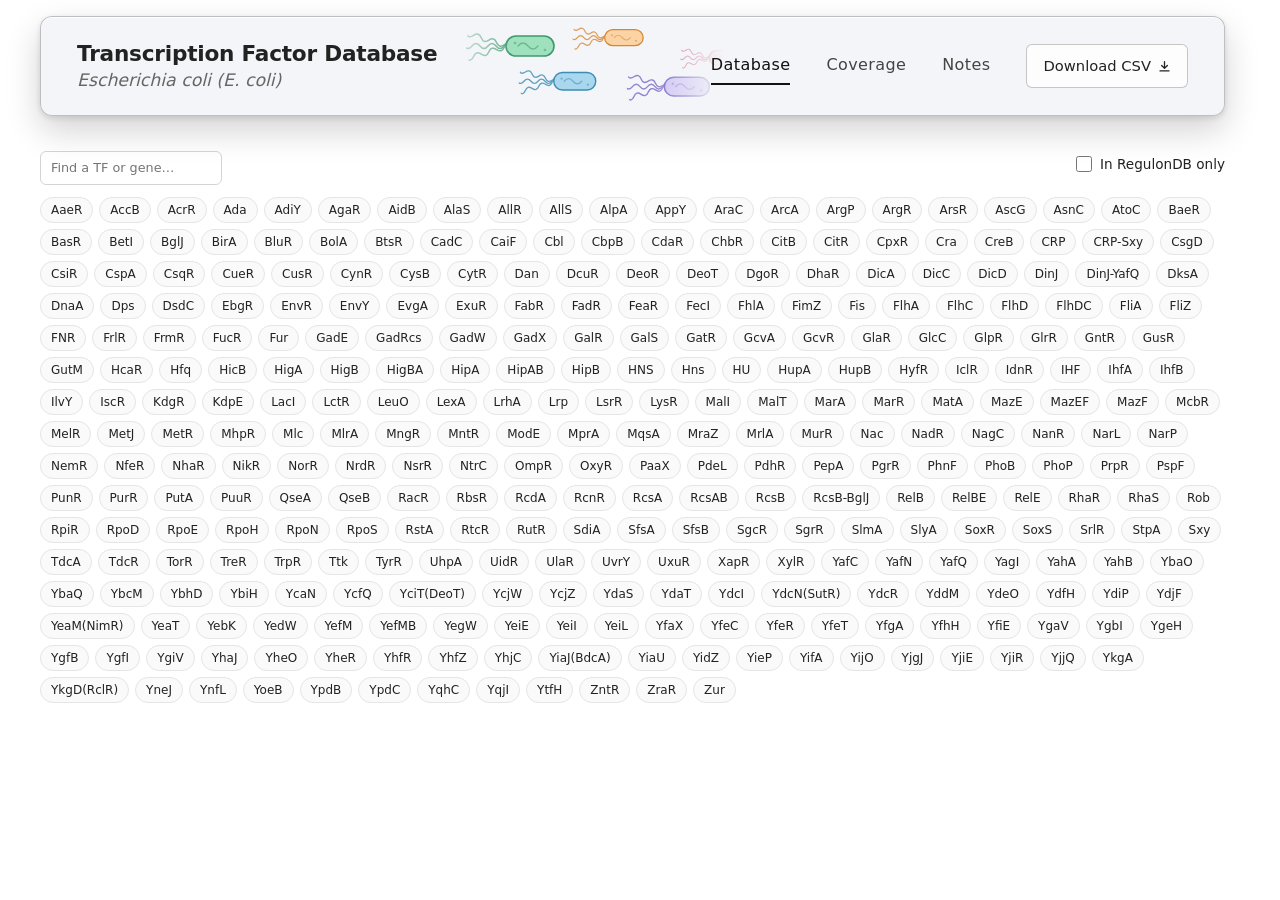
==== commit 7c6021e2: "database v0" ====
--- a/index.html
+++ b/index.html
@@ -2,24 +2,13 @@
 <html lang="en">
 <head>
   <meta charset="utf-8">
-  <meta name="viewport" content="width=device-width, initial-scale=1">
-  <title>E. coli TF Database</title>
-  <link rel="stylesheet" href="assets/style.css">
+  <title>Escherichia coli Transcription Factor Database</title>
+  <!-- The pages live in html/. A web server opens this file for the site's address, so it
+       forwards there, keeping any ?query and #anchor. -->
+  <script>location.replace("html/" + location.search + location.hash);</script>
+  <meta http-equiv="refresh" content="0; url=html/">
 </head>
 <body>
-  <main>
-    <p class="nav"><a href="./">Database</a> · <a href="thoughts.html">Thoughts</a></p>
-    <h1><em>E. coli</em> TF Database</h1>
-    <input id="search" type="search" placeholder="Search…" aria-label="Search">
-    <span id="count"></span>
-    <div class="table-wrap">
-      <table id="table">
-        <thead></thead>
-        <tbody></tbody>
-      </table>
-    </div>
-    <p id="empty" hidden>No entries yet.</p>
-  </main>
-  <script src="assets/app.js"></script>
+  <p><a href="html/">Open the Transcription Factor Database</a></p>
 </body>
 </html>
